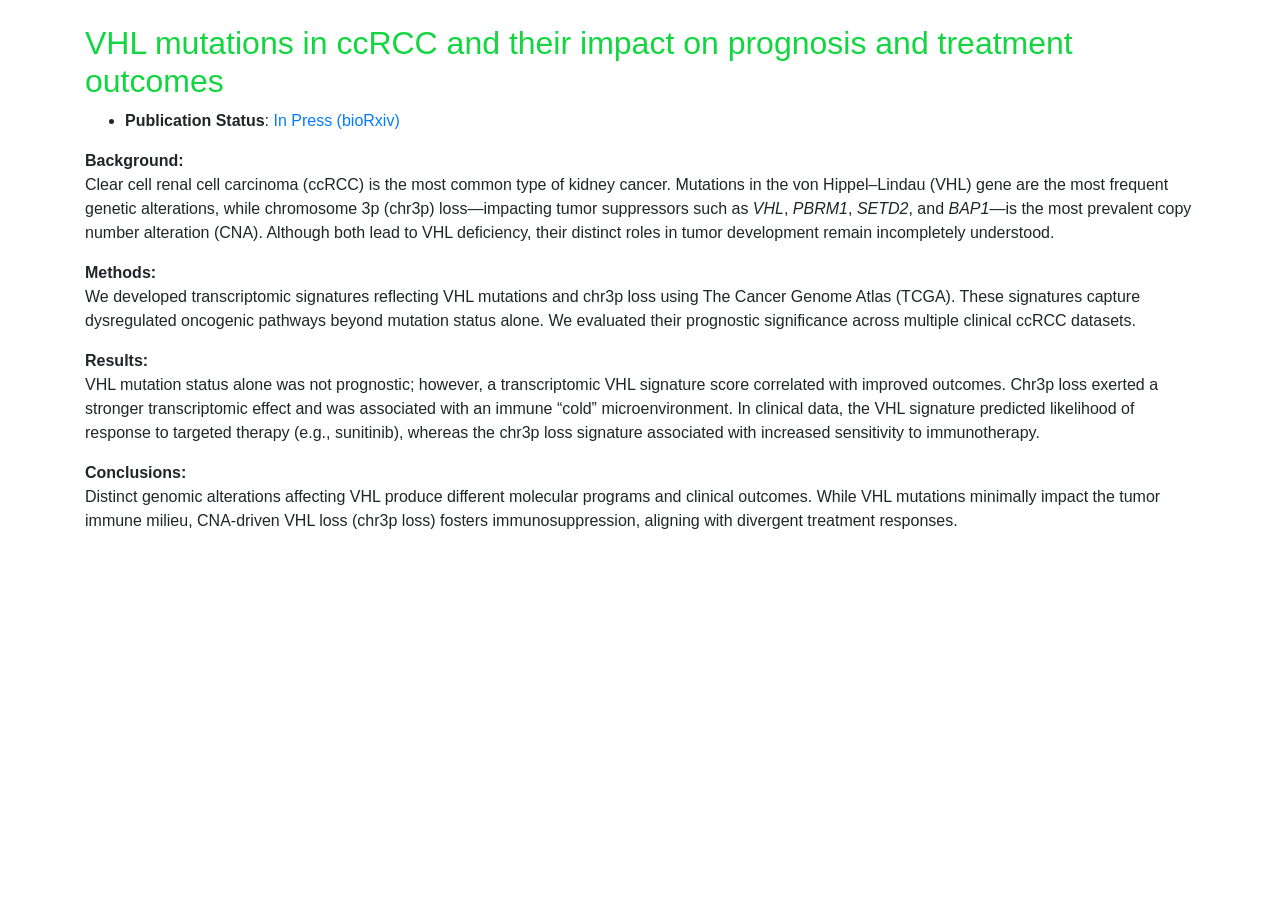
==== projects/ccRCC.html @ 362e7843 "personal website base" ====
<html lang="en"><head>
  <meta charset="utf-8">
  <meta content="width=device-width, initial-scale=1.0" name="viewport">

  <title>VHL in ccRCC</title>
  <meta content="" name="description">
  <meta content="" name="keywords">

  <!-- Favicons -->
  <link href="../assets/img/favicon.png" rel="icon">
  <link href="../assets/img/apple-touch-icon.png" rel="apple-touch-icon">

  <!-- Google Fonts -->
  <link href="https://fonts.googleapis.com/css?family=Open+Sans:300,300i,400,400i,600,600i,700,700i|Raleway:300,300i,400,400i,500,500i,600,600i,700,700i|Poppins:300,300i,400,400i,500,500i,600,600i,700,700i" rel="stylesheet">

  <!-- Vendor CSS Files -->
  <link href="../assets/vendor/bootstrap/css/bootstrap.min.css" rel="stylesheet">
  <link href="../assets/vendor/icofont/icofont.min.css" rel="stylesheet">
  <link href="../assets/vendor/remixicon/remixicon.css" rel="stylesheet">
  <link href="../assets/vendor/owl.carousel/assets/owl.carousel.min.css" rel="stylesheet">
  <link href="../assets/vendor/boxicons/css/boxicons.min.css" rel="stylesheet">
  <link href="../assets/vendor/venobox/venobox.css" rel="stylesheet">

  <!-- Template Main CSS File -->
  <link href="../assets/css/style.css" rel="stylesheet">
</head>

<body>

<!-- ======= Portfolio Details ======= -->
<main id="main">
  <div id="portfolio-details" class="portfolio-details">
    <div class="container">

      <div class="row">
        <div class="col-lg-12 portfolio-info">
          <br>
          <h2 style="color:#12d640">VHL mutations in ccRCC and their impact on prognosis and treatment outcomes</h2>

          <ul>
            <li><strong>Publication Status</strong>:
            <a href="https://onlinelibrary.wiley.com/doi/10.1002/ctm2.70465" target="_blank">In Press (bioRxiv)</a>
          </ul>

          <p>
            <strong>Background:</strong><br>
            Clear cell renal cell carcinoma (ccRCC) is the most common type of kidney cancer. Mutations in the
            von Hippel–Lindau (VHL) gene are the most frequent genetic alterations, while chromosome 3p (chr3p) loss—impacting
            tumor suppressors such as <em>VHL</em>, <em>PBRM1</em>, <em>SETD2</em>, and <em>BAP1</em>—is the most prevalent copy number alteration (CNA).
            Although both lead to VHL deficiency, their distinct roles in tumor development remain incompletely understood.
          </p>

          <p>
            <strong>Methods:</strong><br>
            We developed transcriptomic signatures reflecting VHL mutations and chr3p loss using The Cancer Genome Atlas (TCGA).
            These signatures capture dysregulated oncogenic pathways beyond mutation status alone. We evaluated their prognostic
            significance across multiple clinical ccRCC datasets.
          </p>

          <p>
            <strong>Results:</strong><br>
            VHL mutation status alone was not prognostic; however, a transcriptomic VHL signature score correlated with improved outcomes.
            Chr3p loss exerted a stronger transcriptomic effect and was associated with an immune “cold” microenvironment. In clinical data,
            the VHL signature predicted likelihood of response to targeted therapy (e.g., sunitinib), whereas the chr3p loss signature
            associated with increased sensitivity to immunotherapy.
          </p>

          <p>
            <strong>Conclusions:</strong><br>
            Distinct genomic alterations affecting VHL produce different molecular programs and clinical outcomes. While VHL mutations
            minimally impact the tumor immune milieu, CNA-driven VHL loss (chr3p loss) fosters immunosuppression, aligning with
            divergent treatment responses.
          </p>
        </div>
      </div>

    </div>
  </div><!-- End Portfolio Details -->
</main><!-- End #main -->

<!-- Vendor JS Files -->
<script src="../assets/vendor/jquery/jquery.min.js"></script>
<script src="../assets/vendor/bootstrap/js/bootstrap.bundle.min.js"></script>
<script src="../assets/vendor/jquery.easing/jquery.easing.min.js"></script>
<script src="../assets/vendor/php-email-form/validate.js"></script>
<script src="../assets/vendor/waypoints/jquery.waypoints.min.js"></script>
<script src="../assets/vendor/counterup/counterup.min.js"></script>
<script src="../assets/vendor/owl.carousel/owl.carousel.min.js"></script>
<script src="../assets/vendor/isotope-layout/isotope.pkgd.min.js"></script>
<script src="../assets/vendor/venobox/venobox.min.js"></script>

<!-- Template Main JS File -->
<script src="../assets/js/main.js"></script>

</body>
</html>
---- assets/css/style.css ----
/**
* Template Name: Personal - v2.1.0
* Template URL: https://bootstrapmade.com/personal-free-resume-bootstrap-template/
* Author: BootstrapMade.com
* License: https://bootstrapmade.com/license/
*/

/*--------------------------------------------------------------
# General
--------------------------------------------------------------*/
body {
  font-family: "Open Sans", sans-serif;
  color: #fff;
  position: relative;
  background: transparent;
}

body::before {
  content: "";
  position: fixed;
  background: #010e1b;
  background-size: cover;
  left: 0;
  right: 0;
  top: 0;
  height: 100vh;
}

@media (min-width: 1024px) {
  body::before {
    background-attachment: fixed;
  }
}

a {
  color: #12d640;
}

a:hover {
  color: #12d640;
  text-decoration: none;
}

h1, h2, h3, h4, h5, h6 {
  font-family: "Raleway", sans-serif;
}

/*--------------------------------------------------------------
# Header
--------------------------------------------------------------*/
#header {
  transition: ease-in-out 0s;
  position: relative;
  height: 100vh;
  display: flex;
  align-items: center;
  z-index: 997;
  overflow-y: auto;
}

#header * {
  transition: ease-in-out 0s;
}

#header h1 {
  font-size: 48px;
  margin-top: 0px;
  padding: 0;
  line-height: 1;
  font-weight: 700;
  font-family: "Poppins", sans-serif;
}

#header h1 a, #header h1 a:hover {
  color: #dee2e6;
  line-height: 1;
  display: inline-block;
}

#header h2 {
  font-size: 24px;
  margin-top: 20px;
  color: #12d640;
}

#header h2 span {
  color: #ffc107;
  border-bottom: 2px solid #1c7d32;
  padding-bottom: 6px;
}

#header img {
  padding: 0;
  margin: 0;
}

#header .social-links {
  margin-top: 40px;
  display: flex;
}

#header .social-links a {
  font-size: 16px;
  display: flex;
  justify-content: center;
  align-items: center;
  background: rgba(255, 255, 255, 0.1);
  color: #fff;
  line-height: 1;
  margin-right: 8px;
  border-radius: 50%;
  width: 40px;
  height: 40px;
}

#header .social-links a:hover {
  background: #1c7d32;
}

@media (max-width: 992px) {
  #header h1 {
    font-size: 36px;
  }
  #header h2 {
    font-size: 20px;
    line-height: 30px;
  }
  #header .social-links {
    margin-top: 15px;
  }
  #header .container {
    display: flex;
    flex-direction: column;
    align-items: center;
  }
}

/*--------------------------------------------------------------
# Navigation Menu
--------------------------------------------------------------*/
/* Desktop Navigation */
.nav-menu {
  margin-top: 35px;
}

.nav-menu ul {
  display: flex;
  margin: 0;
  padding: 0;
  list-style: none;
}

.nav-menu li + li {
  margin-left: 30px;
}

.nav-menu a {
  display: block;
  position: relative;
  color: #fff;
  font-size: 19px;
  font-family: "Poppins", sans-serif;
  font-weight: 400;
}

.nav-menu a:before {
  content: "";
  position: absolute;
  width: 0;
  height: 2px;
  bottom: -4px;
  left: 0;
  background-color: #9e7f25;
  visibility: hidden;
  width: 0px;
  transition: all 0.3s ease-in-out 0s;
}

.nav-menu a:hover:before, .nav-menu li:hover > a:before, .nav-menu .active > a:before {
  visibility: visible;
  width: 25px;
}

.nav-menu a:hover, .nav-menu .active > a, .nav-menu li:hover > a {
  color: #12d640;
  text-decoration: none;
}

/* Mobile Navigation */
.mobile-nav-toggle {
  position: fixed;
  right: 15px;
  top: 15px;
  z-index: 9998;
  border: 0;
  background: none;
  font-size: 24px;
  transition: all 0.4s;
  outline: none !important;
  line-height: 1;
  cursor: pointer;
  text-align: right;
}

.mobile-nav-toggle i {
  color: #fff;
}

.mobile-nav {
  position: fixed;
  top: 55px;
  right: 15px;
  bottom: 15px;
  left: 15px;
  z-index: 9999;
  overflow-y: auto;
  background: rgba(0, 0, 0, 0.7);
  transition: ease-in-out 0s;
  opacity: 0;
  visibility: hidden;
  border-radius: 10px;
  padding: 10px 0;
  border: 2px solid rgba(255, 255, 255, 0.12);
}

.mobile-nav * {
  margin: 0;
  padding: 0;
  list-style: none;
}

.mobile-nav a {
  display: block;
  position: relative;
  color: #fff;
  padding: 10px 20px;
  font-weight: 500;
  outline: none;
}

.mobile-nav a:hover, .mobile-nav .active > a, .mobile-nav li:hover > a {
  color: #1c7d32;
  text-decoration: none;
}

.mobile-nav-overly {
  width: 100%;
  height: 100%;
  z-index: 9997;
  top: 0;
  left: 0;
  position: fixed;
  background: rgba(9, 9, 9, 0.6);
  overflow: hidden;
  display: none;
  transition: ease-in-out 0s;
}

.mobile-nav-active {
  overflow: hidden;
}

.mobile-nav-active .mobile-nav {
  opacity: 1;
  visibility: visible;
}

.mobile-nav-active .mobile-nav-toggle i {
  color: #fff;
}

/* Header Top */
#header.header-top {
  height: 90px;
  position: fixed;
  left: 0;
  top: 0;
  right: 0;
  background: #09203a;
}

#header.header-top .social-links, #header.header-top h2 {
  display: none;
}

#header.header-top h1 {
  margin-right: auto;
  font-size: 36px;
}

#header.header-top .container {
  display: flex;
  align-items: center;
}

#header.header-top .nav-menu {
  margin: 0;
}

@media (max-width: 768px) {
  #header.header-top {
    height: 60px;
  }
  #header.header-top h1 {
    font-size: 26px;
  }
}

/*--------------------------------------------------------------
# Sections General
--------------------------------------------------------------*/
section {
  overflow: hidden;
  position: absolute;
  width: 100%;
  top: 140px;
  bottom: 100%;
  opacity: 0;
  z-index: 2;
}

section.section-show {
  top: 70px;
  bottom: auto;
  opacity: 1;
  padding-bottom: 0px;
}

section .container {
  background: rgba(0, 0, 0, 0);
  padding: 30px;
}

@media (max-width: 768px) {
  section {
    top: 120px;
  }
  section.section-show {
    top: 80px;
  }
}

.section-title h2 {
  font-size: 14px;
  font-weight: 500;
  padding: 0;
  line-height: 1px;
  margin: 0 0 20px 0;
  letter-spacing: 2px;
  text-transform: uppercase;
  color: #dee2e6;
  font-family: "Poppins", sans-serif;
}

.section-title h2::after {
  content: "";
  width: 120px;
  height: 1px;
  display: inline-block;
  background: #dee2e6;
  margin: 4px 10px;
}

.section-title p {
  margin: 0;
  margin: -15px 0 15px 0;
  font-size: 36px;
  font-weight: 700;
  text-transform: uppercase;
  font-family: "Poppins", sans-serif;
  color: #fff;
}

/*--------------------------------------------------------------
# About
--------------------------------------------------------------*/
.about-me .content h3 {
  font-weight: 700;
  font-size: 26px;
  color: #1c7d32;
}

.about-me .content ul {
  list-style: none;
  padding: 0;
}

.about-me .content ul li {
  padding-bottom: 10px;
}

.about-me .content ul i {
  font-size: 20px;
  padding-right: 2px;
  color: #1c7d32;
}

.about-me .content p:last-child {
  margin-bottom: 0;
}

/*--------------------------------------------------------------
# Counts
--------------------------------------------------------------*/
.counts {
  padding: 70px 0 60px;
}

.counts .count-box {
  padding: 30px 30px 25px 30px;
  width: 100%;
  position: relative;
  text-align: center;
  background: rgba(255, 255, 255, 0.08);
}

.counts .count-box i {
  position: absolute;
  top: -25px;
  left: 50%;
  transform: translateX(-50%);
  font-size: 24px;
  background: rgba(255, 255, 255, 0.1);
  padding: 12px;
  color: #1c7d32;
  border-radius: 50px;
}

.counts .count-box span {
  font-size: 36px;
  display: block;
  font-weight: 600;
  color: #fff;
}

.counts .count-box p {
  padding: 0;
  margin: 0;
  font-family: "Raleway", sans-serif;
  font-size: 14px;
}

/*--------------------------------------------------------------
# Skills
--------------------------------------------------------------*/
.skills .progress {
  height: 50px;
  display: block;
  background: none;
}

.skills .progress .skill {
  padding: 0;
  margin: 0 0 6px 0;
  text-transform: uppercase;
  display: block;
  font-weight: 600;
  font-family: "Poppins", sans-serif;
  color: #fff;
}

.skills .progress .skill .val {
  float: right;
  font-style: normal;
}

.skills .progress-bar-wrap {
  background: rgba(255, 255, 255, 0.15);
}

.skills .progress-bar {
  width: 1px;
  height: 10px;
  transition: .9s;
  background-color: #1c7d32;
}

/*--------------------------------------------------------------
# Interests
--------------------------------------------------------------*/
.interests .icon-box {
  display: flex;
  align-items: center;
  padding: 20px;
  background: #09203a;
  transition: ease-in-out 0.3s;
}


.interests .icon-box i {
  font-size: 32px;
  padding-right: 10px;
  line-height: 1;
}

.interests .icon-box h3 {
  font-weight: 700;
  margin: 0;
  padding: 0;
  line-height: 1;
  font-size: 16px;
  color: #fff;
}

.interests .icon-box:hover {
  background: #042b56eb;
}

/*--------------------------------------------------------------
# Testimonials
--------------------------------------------------------------*/
.testimonials .testimonial-item {
  box-sizing: content-box;
  min-height: 320px;
}

.testimonials .testimonial-item .testimonial-img {
  width: 90px;
  border-radius: 50%;
  margin: -40px 0 0 40px;
  position: relative;
  z-index: 2;
  border: 6px solid rgba(255, 255, 255, 0.12);
}

.testimonials .testimonial-item h3 {
  font-size: 18px;
  font-weight: bold;
  margin: 10px 0 5px 45px;
  color: #fff;
}

.testimonials .testimonial-item h4 {
  font-size: 14px;
  color: #999;
  margin: 0 0 0 45px;
}

.testimonials .testimonial-item .quote-icon-left, .testimonials .testimonial-item .quote-icon-right {
  color: rgba(255, 255, 255, 0.25);
  font-size: 26px;
}

.testimonials .testimonial-item .quote-icon-left {
  display: inline-block;
  left: -5px;
  position: relative;
}

.testimonials .testimonial-item .quote-icon-right {
  display: inline-block;
  right: -5px;
  position: relative;
  top: 10px;
}

.testimonials .testimonial-item p {
  font-style: italic;
  margin: 0 15px 0 15px;
  padding: 20px 20px 60px 20px;
  background: rgba(255, 255, 255, 0.1);
  position: relative;
  border-radius: 6px;
  position: relative;
  z-index: 1;
}

.testimonials .owl-nav, .testimonials .owl-dots {
  margin-top: 5px;
  text-align: center;
}

.testimonials .owl-dot {
  display: inline-block;
  margin: 0 5px;
  width: 12px;
  height: 12px;
  border-radius: 50%;
  background-color: rgba(255, 255, 255, 0.3) !important;
}

.testimonials .owl-dot.active {
  background-color: #1c7d32 !important;
}

@media (max-width: 767px) {
  .testimonials {
    margin: 30px 10px;
  }
}

/*--------------------------------------------------------------
# Resume
--------------------------------------------------------------*/
.resume .resume-title {
  font-size: 26px;
  font-weight: 700;
  margin-top: 20px;
  margin-bottom: 20px;
  color: #fff;
}

.resume .resume-item {
  padding: 0 0 20px 20px;
  margin-top: -2px;
  border-left: 2px solid rgba(255, 255, 255, 0.2);
  position: relative;
}

.resume .resume-item h4 {
  line-height: 18px;
  font-size: 18px;
  font-weight: 600;
  text-transform: uppercase;
  font-family: "Poppins", sans-serif;
  color: #1c7d32;
  margin-bottom: 10px;
}

.resume .resume-item h5 {
  font-size: 16px;
  background: rgba(255, 255, 255, 0.15);
  padding: 5px 15px;
  display: inline-block;
  font-weight: 600;
  margin-bottom: 10px;
}

.resume .resume-item ul {
  padding-left: 20px;
}

.resume .resume-item ul li {
  padding-bottom: 10px;
}

.resume .resume-item:last-child {
  padding-bottom: 0;
}

.resume .resume-item::before {
  content: "";
  position: absolute;
  width: 16px;
  height: 16px;
  border-radius: 50px;
  left: -9px;
  top: 0;
  background: #9e7f25;
  border: 2px solid #9e7f25;
}

/*--------------------------------------------------------------
# Services
--------------------------------------------------------------*/
.services .icon-box {
  text-align: center;
  background: #09203a;
  padding: 40px 40px;
  transition: all ease-in-out 0.3s;
  margin: 10px
}

.services .icon-box .icon {
  margin: 0 auto;
  width: 64px;
  height: 64px;
  background: #1c7d32;
  border-radius: 5px;
  transition: all .3s ease-out 0s;
  display: flex;
  align-items: center;
  justify-content: center;
  margin-bottom: 20px;
  transform-style: preserve-3d;
}

.services .icon-box .icon i {
  color: #fff;
  font-size: 28px;
}

.services .icon-box .icon::before {
  position: absolute;
  content: '';
  left: -8px;
  top: -8px;
  height: 100%;
  width: 100%;
  background: rgba(255, 255, 255, 0.15);
  border-radius: 5px;
  transition: all .3s ease-out 0s;
  transform: translateZ(-1px);
}

.services .icon-box h4 {
  font-weight: 700;
  margin-bottom: 15px;
  font-size: 24px;
}

.services .icon-box h4 a {
  color: #fff;
}

.services .icon-box p {
  line-height: 24px;
  font-size: 14px;
  margin-bottom: 0;
}

.services .icon-box:hover {
  background: #042e5f;
  border-color: #1c7d32;
}

.services .icon-box:hover .icon {
  background: #fff;
}

.services .icon-box:hover .icon i {
  color: #1c7d32;
}

.services .icon-box:hover .icon::before {
  background: #35e888;
}

.services .icon-box:hover h4 a, .services .icon-box:hover p {
  color: #12d640;
}

/*--------------------------------------------------------------
# Portfolio
--------------------------------------------------------------*/
.portfolio .portfolio-item {
  margin-bottom: 30px;
}

.portfolio #portfolio-flters {
  padding: 0;
  margin: 0 auto 15px auto;
  list-style: none;
  text-align: center;
  border-radius: 50px;
  padding: 2px 15px;
}

.portfolio #portfolio-flters li {
  cursor: pointer;
  display: inline-block;
  padding: 8px 16px 10px 16px;
  font-size: 14px;
  font-weight: 600;
  line-height: 1;
  text-transform: uppercase;
  color: #fff;
  background: rgba(255, 255, 255, 0.1);
  margin: 0 3px 10px 3px;
  transition: all 0.3s ease-in-out;
  border-radius: 4px;
}

.portfolio #portfolio-flters li:hover, .portfolio #portfolio-flters li.filter-active {
  background: #1c7d32;
}

.portfolio #portfolio-flters li:last-child {
  margin-right: 0;
}

.portfolio .portfolio-wrap {
  transition: 0.3s;
  position: relative;
  overflow: hidden;
  z-index: 1;
  background: rgba(0, 0, 0, 0.6);
}

.portfolio .portfolio-wrap::before {
  content: "";
  background: rgba(0, 0, 0, 0.6);
  position: absolute;
  left: 30px;
  right: 30px;
  top: 30px;
  bottom: 30px;
  transition: all ease-in-out 0.3s;
  z-index: 2;
  opacity: 0;
}

.portfolio .portfolio-wrap .portfolio-info {
  opacity: 0;
  position: absolute;
  top: 0;
  left: 0;
  right: 0;
  bottom: 0;
  text-align: center;
  z-index: 3;
  transition: all ease-in-out 0.3s;
  display: flex;
  flex-direction: column;
  justify-content: center;
  align-items: center;
}

.portfolio .portfolio-wrap .portfolio-info::before {
  display: block;
  content: "";
  width: 48px;
  height: 48px;
  position: absolute;
  top: 35px;
  left: 35px;
  border-top: 3px solid #fff;
  border-left: 3px solid #fff;
  transition: all 0.5s ease 0s;
  z-index: 9994;
}

.portfolio .portfolio-wrap .portfolio-info::after {
  display: block;
  content: "";
  width: 48px;
  height: 48px;
  position: absolute;
  bottom: 35px;
  right: 35px;
  border-bottom: 3px solid #fff;
  border-right: 3px solid #fff;
  transition: all 0.5s ease 0s;
  z-index: 9994;
}

.portfolio .portfolio-wrap .portfolio-info h4 {
  font-size: 20px;
  color: #fff;
  font-weight: 600;
}

.portfolio .portfolio-wrap .portfolio-info p {
  color: #ffffff;
  font-size: 14px;
  text-transform: uppercase;
  padding: 0;
  margin: 0;
}

.portfolio .portfolio-wrap .portfolio-links {
  text-align: center;
  z-index: 4;
}

.portfolio .portfolio-wrap .portfolio-links a {
  color: #fff;
  margin: 0 2px;
  font-size: 28px;
  display: inline-block;
  transition: 0.3s;
}

.portfolio .portfolio-wrap .portfolio-links a:hover {
  color: #63eda3;
}

.portfolio .portfolio-wrap:hover::before {
  top: 0;
  left: 0;
  right: 0;
  bottom: 0;
  opacity: 1;
}

.portfolio .portfolio-wrap:hover .portfolio-info {
  opacity: 1;
}

.portfolio .portfolio-wrap:hover .portfolio-info::before {
  top: 15px;
  left: 15px;
}

.portfolio .portfolio-wrap:hover .portfolio-info::after {
  bottom: 15px;
  right: 15px;
}

/*--------------------------------------------------------------
# Contact
--------------------------------------------------------------*/
.contact .info-box {
  color: #444444;
  padding: 20px;
  width: 100%;
  background: #09203a;
}

.contact .info-box i.bx {
  font-size: 24px;
  color: #dee2e6;
  border-radius: 50%;
  padding: 14px;
  float: left;
  background: rgba(255, 255, 255, 0.1);
}

.contact .info-box h3 {
  font-size: 20px;
  color: #28a745;
  font-weight: 700;
  margin: 10px 0 8px 68px;
}

.contact .info-box p {
  padding: 0;
  color: #fff;
  line-height: 24px;
  font-size: 14px;
  margin: 0 0 0 68px;
}

.contact .info-box .social-links {
  margin: 5px 0 0 68px;
  display: flex;
}

.contact .info-box .social-links a {
  font-size: 18px;
  display: inline-block;
  color: #fff;
  line-height: 1;
  margin-right: 12px;
  transition: 0.3s;
}

.contact .info-box .social-links a:hover {
  color: #12d640;
}

.contact .php-email-form {
  padding: 30px;
  background: rgba(255, 255, 255, 0.08);
}

.contact .php-email-form .validate {
  display: none;
  color: red;
  margin: 0 0 15px 0;
  font-weight: 400;
  font-size: 13px;
}

.contact .php-email-form .error-message {
  display: none;
  background: rgba(255, 255, 255, 0.08);
  background: #ed3c0d;
  text-align: center;
  padding: 15px;
  font-weight: 600;
}

.contact .php-email-form .sent-message {
  display: none;
  background: rgba(255, 255, 255, 0.08);
  background: #1c7d32;
  text-align: center;
  padding: 15px;
  font-weight: 600;
}

.contact .php-email-form .loading {
  display: none;
  background: rgba(255, 255, 255, 0.08);
  text-align: center;
  padding: 15px;
}

.contact .php-email-form .loading:before {
  content: "";
  display: inline-block;
  border-radius: 50%;
  width: 24px;
  height: 24px;
  margin: 0 10px -6px 0;
  border: 3px solid #1c7d32;
  border-top-color: #eee;
  -webkit-animation: animate-loading 1s linear infinite;
  animation: animate-loading 1s linear infinite;
}

.contact .php-email-form input, .contact .php-email-form textarea {
  border-radius: 0;
  box-shadow: none;
  font-size: 14px;
  background: rgba(255, 255, 255, 0.08);
  border: 0;
  transition: 0.3s;
  color: #fff;
}

.contact .php-email-form input:focus, .contact .php-email-form textarea:focus {
  background-color: rgba(255, 255, 255, 0.11);
}

.contact .php-email-form input::-webkit-input-placeholder, .contact .php-email-form textarea::-webkit-input-placeholder {
  color: rgba(255, 255, 255, 0.3);
  opacity: 1;
}

.contact .php-email-form input::-moz-placeholder, .contact .php-email-form textarea::-moz-placeholder {
  color: rgba(255, 255, 255, 0.3);
  opacity: 1;
}

.contact .php-email-form input:-ms-input-placeholder, .contact .php-email-form textarea:-ms-input-placeholder {
  color: rgba(255, 255, 255, 0.3);
  opacity: 1;
}

.contact .php-email-form input::-ms-input-placeholder, .contact .php-email-form textarea::-ms-input-placeholder {
  color: rgba(255, 255, 255, 0.3);
  opacity: 1;
}

.contact .php-email-form input::placeholder, .contact .php-email-form textarea::placeholder {
  color: rgba(255, 255, 255, 0.3);
  opacity: 1;
}

.contact .php-email-form input {
  padding: 20px 15px;
}

.contact .php-email-form textarea {
  padding: 12px 15px;
}

.contact .php-email-form button[type="submit"] {
  background: #1c7d32;
  border: 0;
  padding: 10px 30px;
  color: #fff;
  transition: 0.4s;
  border-radius: 4px;
}

.contact .php-email-form button[type="submit"]:hover {
  background: #15bb62;
}

@-webkit-keyframes animate-loading {
  0% {
    transform: rotate(0deg);
  }
  100% {
    transform: rotate(360deg);
  }
}

@keyframes animate-loading {
  0% {
    transform: rotate(0deg);
  }
  100% {
    transform: rotate(360deg);
  }
}

/*--------------------------------------------------------------
# Credits
--------------------------------------------------------------*/
.credits {
  position: fixed;
  right: 15px;
  bottom: 15px;
  font-size: 13px;
  color: #fff;
  z-index: 1;
}

.credits a {
  color: #1c7d32;
  transition: 0.3s;
}

.credits a:hover {
  color: #fff;
}

@media (max-width: 992px) {
  .credits {
    left: 50%;
    right: 0;
    transform: translateX(-50%);
  }
}
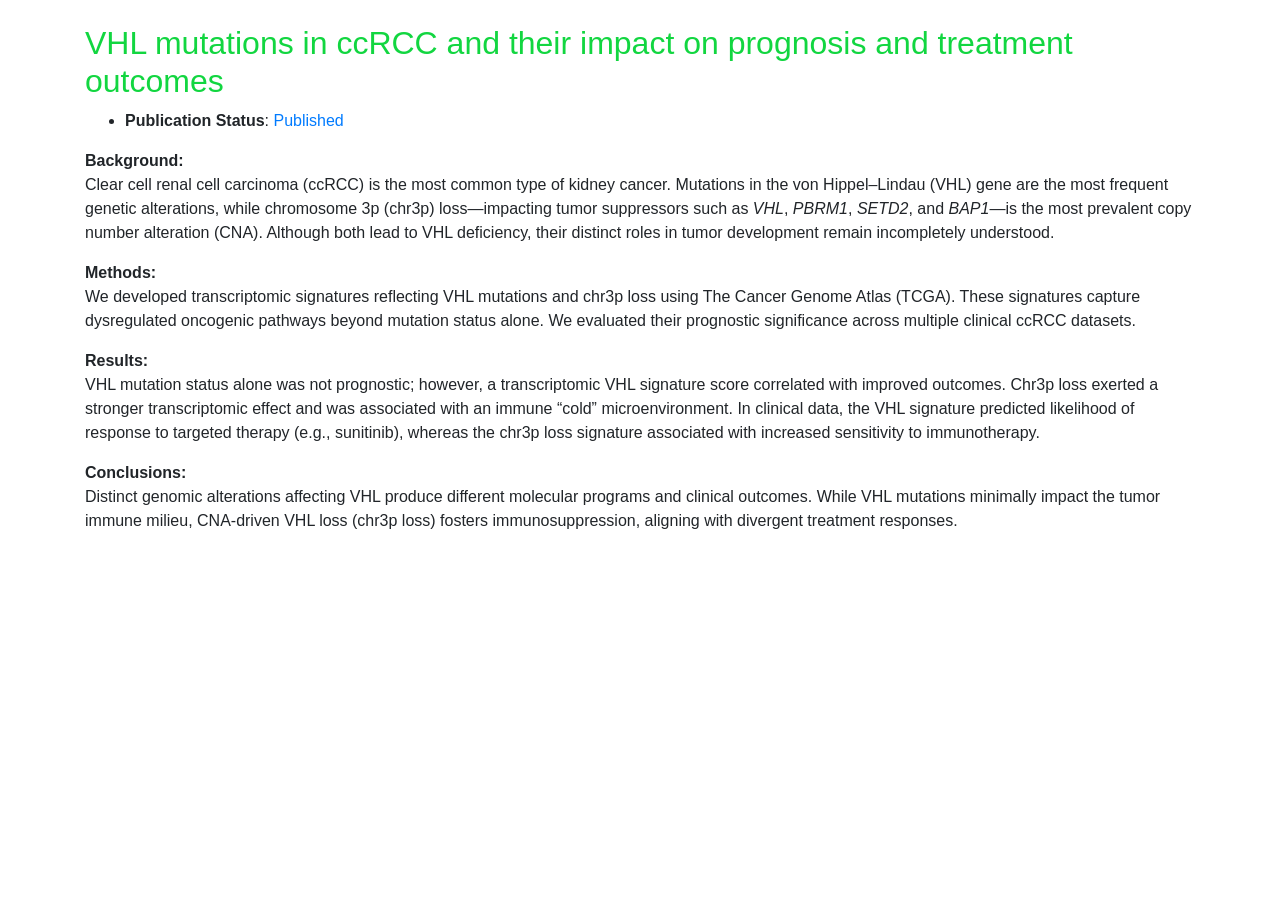
==== commit f6f7d942: "new" ====
--- a/projects/ccRCC.html
+++ b/projects/ccRCC.html
@@ -39,7 +39,7 @@
 
           <ul>
             <li><strong>Publication Status</strong>:
-            <a href="https://onlinelibrary.wiley.com/doi/10.1002/ctm2.70465" target="_blank">In Press (bioRxiv)</a>
+            <a href="https://onlinelibrary.wiley.com/doi/10.1002/ctm2.70465" target="_blank">Published</a>
           </ul>
 
           <p>
